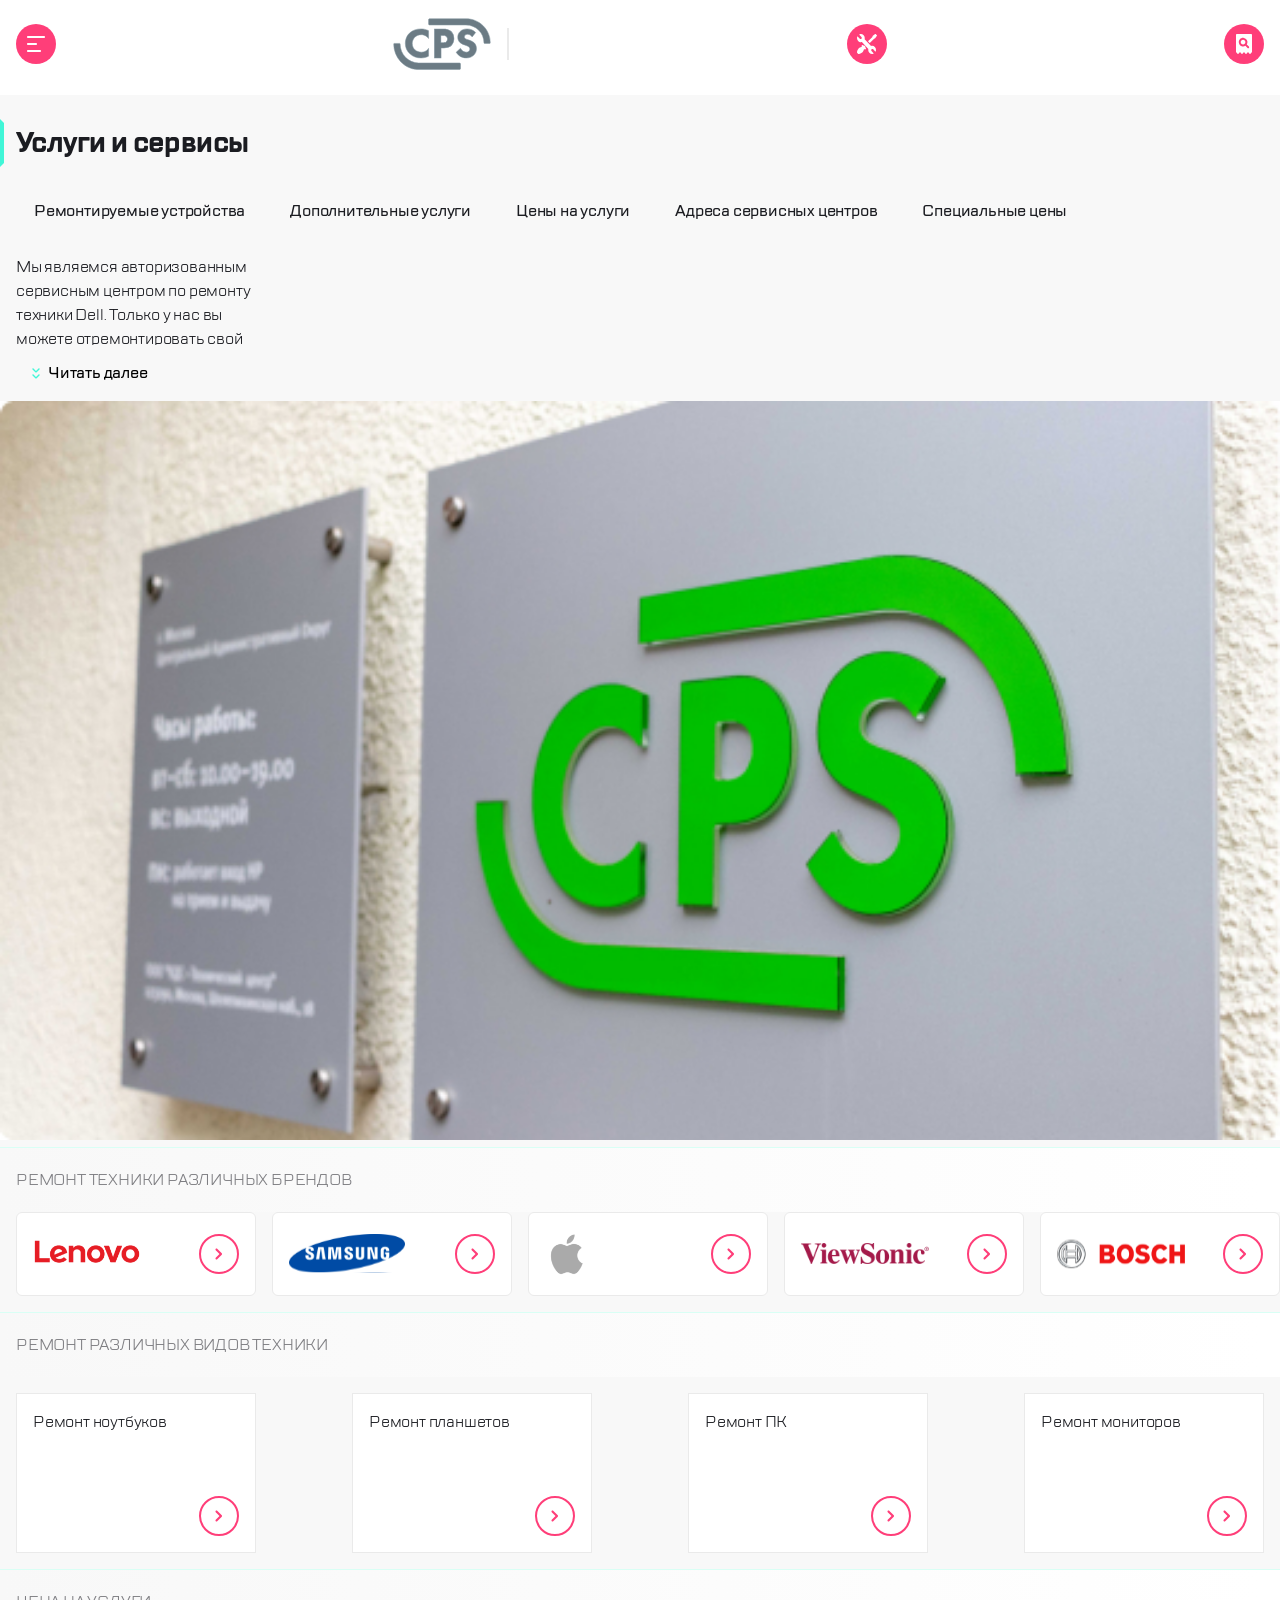
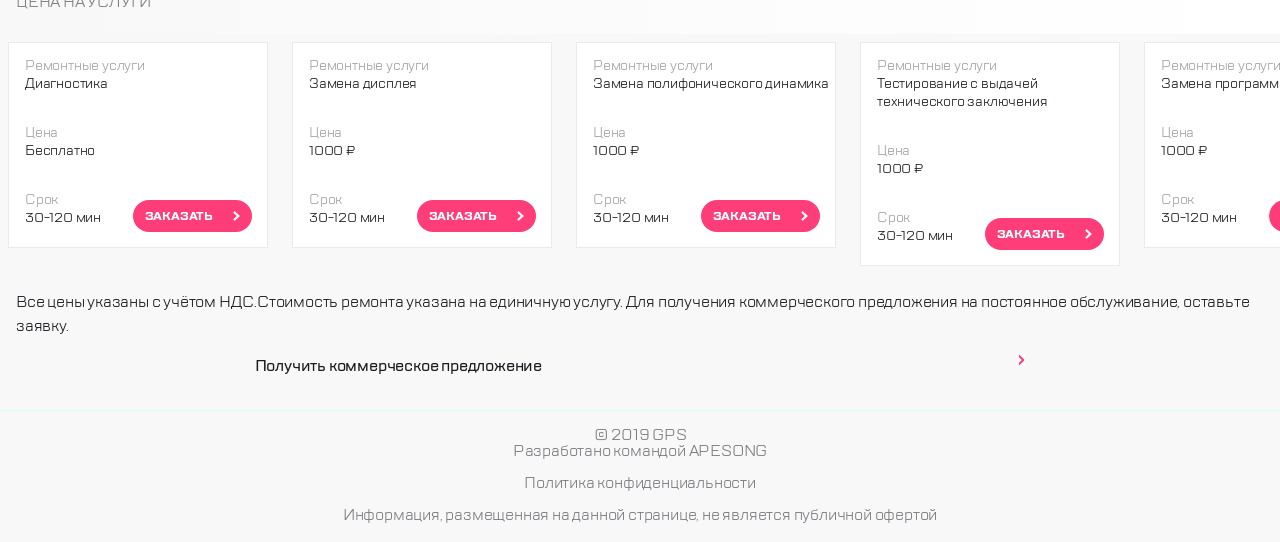
==== index.html @ 080b2a60 "Updates" ====
<!DOCTYPE html>
<html lang="ru">
<head>
    <meta charset="UTF-8">
    <meta name="viewport" content="width=device-width,user-scalable=no,initial-scale=1,maximum-scale=1,minimum-scale=1">
    <meta http-equiv="X-UA-Compatible" content="ie=edge">
    <title>Webpack 4 Starter</title>
<link href="style.css" rel="stylesheet"></head>
<body class="body">
    <div class="sitebar">
        <div class="header-sitebar">
            <button class="btn btn-close"> </button>
            <a href="#" class="logo"><img class="a image-logo" src="./img/logo.svg" alt="наш логотип" class="img_stend"></a>
            <button class="btn btn-search"> </button>
    
        </div>

        <div class="menu-sitebar">
            <nav class="menu-nav">
                <ul class="ul menu-nav__ul menu-ul">
                    <li class="li menu-ul__li"><a class="a" href="#">Ремонт техники</a></li>
                    <li class="li menu-ul__li"><a class="a" href="#">Услуги и сервисы</a></li>
                    <li class="li menu-ul__li"><a class="a" href="#">Корпоративным клиентам</a></li>
                    <li class="li menu-ul__li"><a class="a" href="#">Продавцам техники</a></li>
                    <li class="li menu-ul__li"><a class="a" href="#">Партнерам</a></li>	
                    <li class="li menu-ul__li"><a class="a" href="#">Производителям</a></li>
                    <li class="li menu-ul__li"><a class="a" href="#">Наши сервисные центры</a></li>
                    <li class="li menu-ul__li"><a class="a" href="#">Контакты</a></li>
                </ul>
            </nav>

            <div class="footer-sitebar">
					
                <ul class="ul footer-sitebar__communication-ul communication-ul">
                    <li class="li communication-ul__li"><a href="#" class="a btn btn-communication"></a></li>
                    <li class="li communication-ul__li"><a href="#" class="a btn btn-message"></a></li>
                    <li class="li communication-ul__li"><a href="#" class="a btn btn-info"></a></li>
                </ul>	

                <ul class="ul footer-sitebar__contact-ul contact-ul">
                    <li class="li contact-ul_li mail-li"><a href="mailto: mail@cps.com" class="a contact-mail">mail@cps.com</a></li>
                    <li class="li contact-ul_li number-li"><a href="tel: 88008908900" class="a contact-number">88008908900</a></li>
                </ul>

            
                <ul class="ul footer-sitebar__lang-ul lang-ul">
                    <li class="li lang-ul__li active"><a href="#" class="a lang-selection">RU</a></li>

                    <li class="li lang-ul__li"><a href="#" class="a lang-selection">EN</a></li>

                    <li class="li lang-ul__li"><a href="#" class="a lang-selection">CN</a></li>
                </ul>

        </div>


       


        </div>
    </div>

    <div class="container">

        <header class="header header-main">

                <button class="btn btn-open"> </button>
                <a href="#" class="logo logo_linear vert-line"><img class="a image-logo" src="./img/logo.svg" alt="наш логотип" class="img_stend"></a>
                <button class="btn btn-setings"> </button>
                <button class="btn btn-search-border"> </button>
        </header>

        <main class="main">

            <h1 class="h1">Услуги и сервисы</h1>

                <nav class="section-menu">
                    <ul class="ul section-menu__ul section-ul">
                        <li class="li section-ul__li section-li"><a class="a section-li__a" href="#">Ремонтируемые устройства</a></li>
                        <li class="li section-ul__li section-li"><a class="a section-li__a" href="#">Дополнительные услуги</a></li>
                        <li class="li section-ul__li section-li"><a class="a section-li__a" href="#">Цены на услуги</a></li>
                        <li class="li section-ul__li section-li"><a class="a section-li__a" href="#">Адреса сервисных центров</a></li>
                        <li class="li section-ul__li section-li"><a class="a section-li__a" href="#">Специальные цены</a></li>	
                    </ul>
                </nav>

                <div class="text">
				    <p class="p text__p">Мы являемся авторизованным сервисным центром по ремонту техники Dell. 
                        Только у нас вы можете отремонтировать свой ноутбук Dell с официальной гарантией производителя.
                        Мы успешно работаем с 1992 года и заслужили репутацию надежного партнера, что подтверждает большое количество постоянных клиентов.
                        Мы гордимся тем, что к нам обращаются по рекомендациям и, в свою очередь, советуют нас родным и близким.</p>
                    <button class="text__opening opening opening-modal-open">Читать далее</button>
                
                    <img src="./img/stend.jpg" alt="фото нашего стенда" class="img_stend">

                </div>
        </main>

        <article class="article">
    
                <section class="brand">

                    <header class="header article__header">
                        <h2 class="h2">Ремонт техники различных брендов</h2>
                    </header>

                    <ul class="ul brand__card-list card-list"> 
            
                        <li class="li card-list__item item hidden"> 
                            <img src="./img/lenovo.svg" alt="Логотип марки lenovo" class="card-list__item__img-brand">
            
                            <a class="a card lenovo item__card btn__arrow"></a></li>
            
                        <li class="li card-list__item item hidden"> 
                            <img src="./img//samsung.svg" alt="Логотип марки samsung" class="card-list__item__img-brand">
            
                            <a href="#" class="a item__card btn__arrow"> </a></li>
            
                        <li class="li card-list__item item hidden"> 
                            <img src="./img/apple.svg" alt="Логотип марки apple" class="card-list__item__img-brand">
            
                            <a href="#" class="a item__card btn__arrow"></a></li>
            
                        <li class="li card-list__item item hidden"> 
                            <img src="./img/view_sonic.svg" alt="Логотип марки view-sonic" class="card-list__item__img-brand">
            
                            <a href="#" class="a item__card btn__arrow"></a></li>
            
                        <li class="li card-list__item item hidden"> 
                            <img src="./img/bosch.svg" alt="Логотип марки bosch" class="card-list__item__img-brand">
            
                            <a href="#" class="a item__card btn__arrow"></a></li>
            
                        <li class="li card-list__item item hidden"> 
                            <img src="./img/hp.svg" alt="Логотип марки hp" class="card-list__item__img-brand">
            
                            <a href="#" class="a item__card btn__arrow"></a></li>
            
                        <li class="li card-list__item item hidden">
                            <img src="./img/aser.svg" alt="Логотип марки aser" class="card-list__item__img-brand">
            
                            <a href="#" class="a item__card btn__arrow"></a></li>
            
                        <li class="li card-list__item item hidden">
                            <img src="./img/sony.svg" alt="Логотип марки sony" class="card-list__item__img-brand">
            
                            <a href="#" class="a item__card btn__arrow"></a></li>
                            
                        <li class="li card-list__item item hidden"> 
                            <img src="./img/lenovo.svg" alt="Логотип марки lenovo" class="card-list__item__img-brand">
                
                            <a class="a card lenovo item__card btn__arrow"></a></li>
                    </ul>

            </section>

            <section class="section technology">
                    <header class="header article__header">
                        <h2 class="h2">Ремонт различных видов техники</h2>
                    </header>

                    <ul class="ul technology__list list-ul"> 

                        <li class="li list-ul__li-technology li-technology hidden"> 
                            <p class="p li-technology__p">Ремонт ноутбуков</p>
                            <a class="a list-ul__a btn__arrow"></a>
                        </li>
            
                        <li class="li list-ul__li-technology li-technology hidden"> 
                            <p class="p li-technology__p">Ремонт планшетов</p>
                            <a class="a list-ul__a btn__arrow"></a>
                        </li>

                        <li class="li list-ul__li-technology li-technology hidden"> 
                            <p class="p li-technology__p">Ремонт ПК</p>
                            <a class="a list-ul__a btn__arrow"></a>
                        </li>

                        <li class="li list-ul__li-technology li-technology hidden"> 
                            <p class="p li-technology__p">Ремонт мониторов</p>
                            <a class="a list-ul__a btn__arrow"></a>
                        </li>  

                    </ul>



            </section>

            <section class="section prais">
                    <header class="header article__header">
                        <h2 class="h2">Цена на услуги</h2>
                    </header>

                    <div class="prais-table">

                        <table class="table table-card">
                            <tr class="tr table-card__tr">
                                </tr><tr class="tr"><th class="td tb__tr__header">Ремонтные услуги</th></tr>
                                <tr class="tr"><td class="td tb__tr__paragraf">Диагностика</td></tr>
                                
                            <tr class="tr table-card__tr">
                                </tr><tr class="tr"><th class="td tb__tr__header">Цена</th></tr>
                                <tr class="tr"><td class="td tb__tr__paragraf">Бесплатно</td></tr>
                            
                            <tr class="tr table-card__tr">
                                </tr><tr class="tr"><th class="td tb__tr__header">Срок</th></tr>
                                <tr class="tr"><td class="td tb__tr__paragraf last-child">30-120 мин <a class="a list-ul__a btn__order"></a></td></tr>
                            

                        </table>

                        <table class="table table-card">
                            <tr class="tr table-card__tr">
                                </tr><tr class="tr"><th class="td tb__tr__header">Ремонтные услуги</th></tr>
                                <tr class="tr"><td class="td tb__tr__paragraf">Замена дисплея</td></tr>
                            
                            <tr class="tr table-card__tr">
                                </tr><tr class="tr"><th class="td tb__tr__header">Цена</th></tr>
                                <tr class="tr"><td class="td tb__tr__paragraf">1000 ₽</td></tr>
                            
                            <tr class="tr table-card__tr">
                                </tr><tr class="tr"><th class="td tb__tr__header">Срок</th></tr>
                                <tr class="tr"><td class="td tb__tr__paragraf last-child">30-120 мин <a class="a list-ul__a btn__order"></a></td></tr>
                            
     
                        </table>

                        <table class="table table-card">
                            <tr class="tr table-card__tr">
                                </tr><tr class="tr"><th class="td tb__tr__header">Ремонтные услуги</th></tr>
                                <tr class="tr"><td class="td tb__tr__paragraf">Замена полифонического динамика</td></tr>
                            
                            <tr class="tr table-card__tr">
                                </tr><tr class="tr"><th class="td tb__tr__header">Цена</th></tr>
                                <tr class="tr"><td class="td tb__tr__paragraf">1000 ₽</td></tr>
                            
                            <tr class="tr table-card__tr">
                                </tr><tr class="tr"><th class="td tb__tr__header">Срок</th></tr>
                                <tr class="tr"><td class="td tb__tr__paragraf last-child">30-120 мин <a class="a list-ul__a btn__order"></a></td></tr>
                            
          
                        </table>

                        <table class="table table-card">
                            <tr class="tr table-card__tr">
                                </tr><tr class="tr"><th class="td tb__tr__header">Ремонтные услуги</th></tr>
                                <tr class="tr"><td class="td tb__tr__paragraf">Тестирование с выдачей технического заключения</td></tr>
                            
                            <tr class="tr table-card__tr">
                                </tr><tr class="tr"><th class="td tb__tr__header">Цена</th></tr>
                                <tr class="tr"><td class="td tb__tr__paragraf">1000 ₽</td></tr>
                            
                            <tr class="tr table-card__tr">
                                </tr><tr class="tr"><th class="td tb__tr__header">Срок</th></tr>
                                <tr class="tr"><td class="td tb__tr__paragraf last-child">30-120 мин <a class="a list-ul__a btn__order"></a></td></tr>
                                
                                   
                        </table>

                        <table class="table table-card">
                            <tr class="tr table-card__tr">
                                </tr><tr class="tr"><th class="td tb__tr__header">Ремонтные услуги</th></tr>
                                <tr class="tr"><td class="td tb__tr__paragraf">Замена программного обеспечения</td></tr>
                            
                            <tr class="tr table-card__tr">
                                </tr><tr class="tr"><th class="td tb__tr__header">Цена</th></tr>
                                <tr class="tr"><td class="td tb__tr__paragraf">1000 ₽</td></tr>
                            
                            <tr class="tr table-card__tr">
                                </tr><tr class="tr"><th class="td tb__tr__header">Срок</th></tr>
                                <tr class="tr"><td class="td tb__tr__paragraf last-child">30-120 мин <a class="a list-ul__a btn__order"></a></td></tr>
                            
                
                                       
                        </table>
                            </div>

                                    <p class="p text-prais">Все цены указаны с учётом НДС.Стоимость ремонта указана на единичную услугу.
                                         Для получения коммерческого предложения на постоянное обслуживание, оставьте заявку.
                                        

                                    </p>
                                    <div class="wrapper">
                                        <strong class="strong strong-text">Получить коммерческое предложение</strong>
                                        <a class="a wrapper__a btn_prais-open"></a>
                                    </div>

            </section>

            <footer class="footer footer-info">
                <div class="about-info">
                    <div class="wrapper-footer">
                        <p class="p about-info__p">© 2019 GPS </p>
                        <p class="p about-info__p">Разработано командой APESONG</p>
                    </div>   
                    <div class="wrapper-footer">
                        <p class="p about-info__p">Политика конфиденциальности</p>
                    </div>
                    <div class="wrapper-footer">
                        <p class="p about-info__p">Информация, размещенная на данной странице, не является публичной офертой</p>
                    </div> 
                </div>

            </footer>

        </article>

    </div>       
<script type="text/javascript" src="./js/bundle.js"></script></body>
</html>
---- style.css ----
@import url(/normalize.css);
@charset "UTF-8";
/* для sitebara */
/* добавление шрифтов */
@font-face {
  font-family: 'TTLakes';
  src: url(./fonts/TTLakes-Regular.woff2) format("woff2"), url(./fonts/TTLakes-Regular.woff) format("woff");
  font-weight: 400;
  font-style: normal;
  font-display: swap; }

@font-face {
  font-family: 'TTLakes';
  src: url(./fonts/TTLakes-Medium.woff2) format("woff2"), url(./fonts/TTLakes-Medium.woff) format("woff");
  font-weight: 500;
  font-style: normal;
  font-display: swap; }

@font-face {
  font-family: 'TTLakes';
  src: url(./fonts/TTLakes-Bold.woff2) format("woff2"), url(./fonts/TTLakes-Bold.woff) format("woff");
  font-weight: 700;
  font-style: normal;
  font-display: swap; }

/* общие стили */
html {
  box-sizing: border-box; }

*, *:before, *:after {
  box-sizing: inherit; }

.body {
  font-family: TTLakes, sans-serif;
  font-weight: 500;
  line-height: 24px;
  font-size: 16px;
  padding: 0;
  margin: 0;
  letter-spacing: -0.2px;
  background-color: #F8F8F8;
  color: #1B1C21; }

.header {
  display: flex;
  justify-content: space-between;
  -webkit-box-align: center; }

.h1 {
  display: flex;
  font-size: 28px;
  line-height: 40px;
  letter-spacing: -0.6px;
  margin: 0;
  margin: 24px 16px 24px 0;
  padding-left: 12px;
  border: 4px solid transparent;
  border-left: 4px solid #41F6D7; }

.ul {
  margin: 0;
  padding: 0; }

.li {
  list-style-type: none; }

.a {
  text-decoration: none;
  color: #1B1C21;
  letter-spacing: -0.2px;
  -webkit-tap-highlight-color: rgba(0, 0, 0, 0); }

.a:hover {
  color: #7E7E82; }

.p {
  margin: 0;
  font-weight: 400; }

.container {
  margin: 0 auto; }

.strong {
  font-weight: 500; }

.sitebar {
  margin: 0;
  padding: 16px 24px 32px 24px;
  max-width: 320px;
  float: left;
  display: none; }
  .sitebar .header-sitebar {
    display: flex;
    justify-content: space-between;
    -webkit-box-align: center;
    margin-bottom: 21px; }
    .sitebar .header-sitebar .logo {
      margin-right: auto;
      padding-left: 16px; }

.menu-sitebar {
  display: flex;
  flex-direction: column;
  justify-content: space-between; }
  .menu-sitebar .menu-ul {
    display: flex;
    flex-direction: column;
    flex-wrap: wrap;
    margin-top: 0;
    padding-left: 0;
    padding-bottom: 8px; }
    .menu-sitebar .menu-ul li {
      padding-bottom: 24px; }
      .menu-sitebar .menu-ul li .a {
        position: relative; }
        .menu-sitebar .menu-ul li .a::before {
          content: "";
          position: absolute;
          left: -24px;
          top: -5px;
          border: 4px solid transparent;
          border-left: 4px solid transparent;
          width: 140%;
          height: 150%; }
        .menu-sitebar .menu-ul li .a:hover::before {
          color: #7E7E82;
          border: 4px solid transparent;
          border-left: 4px solid #41F6D7; }

.footer-sitebar .footer-sitebar__communication-ul {
  display: flex;
  margin-bottom: 9px; }
  .footer-sitebar .footer-sitebar__communication-ul .communication-ul__li {
    padding-right: 16px; }

.footer-sitebar .footer-sitebar__contact-ul {
  margin-bottom: 8px; }
  .footer-sitebar .footer-sitebar__contact-ul .number-li {
    padding-top: 10px; }
    .footer-sitebar .footer-sitebar__contact-ul .number-li .contact-number {
      font-weight: 700;
      font-size: 24px;
      line-height: 48px;
      letter-spacing: -0.6px; }

.footer-sitebar .footer-sitebar__lang-ul {
  display: flex; }
  .footer-sitebar .footer-sitebar__lang-ul .lang-ul__li {
    padding-right: 7px; }
  .footer-sitebar .footer-sitebar__lang-ul .active {
    color: #7E7E82; }

/* для sitebara */
/* сброс стандартных стилей button */
button {
  font-family: TTLakes, sans-serif;
  font-size: 16px;
  line-height: 24px;
  letter-spacing: -0.2px;
  font-weight: 500;
  border: none;
  background: none;
  padding: 0; }

button:active, button:focus {
  outline: none !important; }

button::-moz-focus-inner {
  border: 0 !important; }

/* действия при клике */
.btn:hover::before {
  opacity: 0.6;
  box-shadow: 0 0 5px 0 #34495e;
  transform: scale(1.2);
  transition-duration: 0.4s; }

/* линия с header-main */
.vert-line::after {
  content: " ";
  position: absolute;
  top: 28px;
  background: #EAEAEA;
  width: 2px;
  height: 32px; }

/* кнопки с sitebara */
.btn-close::before {
  background: url(./static/btn_close.svg);
  content: "";
  display: inline-block;
  width: 40px;
  height: 40px;
  border-radius: 50%;
  background-repeat: no-repeat;
  background-position: 50% 50%;
  background-color: #FF3E79; }

.btn-setings::before {
  background: url(./static/btn_setings.svg);
  content: "";
  display: inline-block;
  width: 40px;
  height: 40px;
  border-radius: 50%;
  background-repeat: no-repeat;
  background-position: 50% 50%;
  background-color: #FF3E79; }

.btn-search::before {
  background: url(./static/btn_search.svg);
  content: "";
  display: inline-block;
  width: 40px;
  height: 40px;
  border-radius: 50%;
  background-repeat: no-repeat;
  background-position: 50% 50%;
  background-color: #FF3E79; }

.btn-communication::before {
  background: url(./static/icon_tel.svg);
  content: "";
  display: inline-block;
  width: 40px;
  height: 40px;
  border-radius: 50%;
  background-repeat: no-repeat;
  background-position: 50% 50%;
  background-color: #FF3E79; }

.btn-message::before {
  background: url(./static/icon_message.svg);
  content: "";
  display: inline-block;
  width: 40px;
  height: 40px;
  border-radius: 50%;
  background-repeat: no-repeat;
  background-position: 50% 50%;
  background-color: #FF3E79; }

.btn-info::before {
  background: url(./static/icon_feedback.svg);
  content: "";
  display: inline-block;
  width: 40px;
  height: 40px;
  border-radius: 50%;
  background-repeat: no-repeat;
  background-position: 50% 50%;
  background-color: #FF3E79; }

/* кнопки с main */
.btn-open::before {
  background: url(./static/btn_open.svg);
  content: "";
  display: inline-block;
  width: 40px;
  height: 40px;
  border-radius: 50%;
  background-repeat: no-repeat;
  background-position: 50% 50%;
  background-color: #FF3E79; }

.btn-setings::before {
  background: url(./static/btn_setings.svg);
  content: "";
  display: inline-block;
  width: 40px;
  height: 40px;
  border-radius: 50%;
  background-repeat: no-repeat;
  background-position: 50% 50%;
  background-color: #FF3E79; }

.btn-search-border::before {
  background: url(./static/btn_searh-border.svg);
  content: "";
  display: inline-block;
  width: 40px;
  height: 40px;
  border-radius: 50%;
  background-repeat: no-repeat;
  background-position: 50% 50%;
  background-color: #FF3E79; }

.opening::before {
  content: "";
  width: 24px;
  height: 24px;
  background-repeat: no-repeat;
  background-position: center;
  margin: auto; }

/* действия при клике */
.opening-modal-open::before {
  background-image: url(./static/icon_open.svg); }

/* карточки с aside */
.btn__arrow::after {
  content: "";
  display: flex;
  width: 40px;
  height: 40px;
  border: 2px solid #FF3E79;
  border-radius: 50%;
  background: #FFFFFF url(./static/strelka.svg) no-repeat 50% 50%; }

/* действия при клике */
.btn__arrow:hover::after {
  opacity: 0.4;
  box-shadow: 0 0 5px 0 #34495e;
  transform: scale(1.2);
  transition-duration: 0.4s; }

.btn__order::before {
  content: "ЗАКАЗАТЬ";
  position: absolute;
  right: 16px;
  bottom: 16px;
  color: #fff;
  display: flex;
  padding-top: 4px;
  padding-left: 12px;
  font-family: TTLakes, sans-serif;
  font-weight: bold;
  font-size: 12px;
  line-height: 24px;
  width: 119px;
  height: 32px;
  border-radius: 16px;
  background: #FF3E79 url(./static/order.svg) no-repeat 90% 50%; }

.btn__order:hover::before {
  opacity: 0.7;
  box-shadow: 0 0 5px 0 #34495e;
  transform: scale(1.1);
  transition-duration: 0.4s; }

/* действия при клике */
.btn_prais-open::after {
  content: "";
  display: flex;
  align-self: center;
  background: #fff url(./static/strelka.svg) no-repeat 90% 50%;
  width: 6px;
  height: 12px; }

.btn_prais-open:hover::after {
  opacity: 0.7;
  box-shadow: 0 0 5px 0 #34495e;
  transform: scale(1.1);
  transition-duration: 0.4s; }

@media only screen and (min-device-height: 678px) and (max-device-height: 1200px) {
  /* sitebar */
  .sitebar {
    min-width: 320px;
    padding-top: 18px; }
    .sitebar .menu-sitebar {
      min-height: 876px; }
      .sitebar .menu-sitebar .menu-ul {
        padding-top: 4px;
        padding-bottom: 0; }
      .sitebar .menu-sitebar .footer-sitebar__contact-ul {
        margin-bottom: 40px; } }

.header-main {
  background-color: #FFFFFF;
  padding: 18px 0 18px 16px;
  position: relative; }
  .header-main .btn {
    margin-right: 16px; }
  .header-main .a {
    padding-right: 16px; }
  .header-main .btn-setings {
    padding-left: 20px; }

.section-menu__ul {
  display: flex;
  flex-wrap: nowrap;
  overflow-x: auto;
  margin: 0 0 0 16px; }
  .section-menu__ul .section-ul__li {
    flex: 0 0 auto;
    margin: 0 16px 24px 0; }
    .section-menu__ul .section-ul__li .section-li__a {
      display: inline-block;
      padding: 6px 9px 6px 16px;
      border: 2px solid transparent;
      border-radius: 6px; }
      .section-menu__ul .section-ul__li .section-li__a:hover {
        background: #fff;
        border: 2px solid #B8FFEC;
        transition-duration: 0.6s; }

.text .text__p {
  padding: 0 16px;
  width: 288px;
  height: 90px;
  overflow: hidden; }

.text .text__opening {
  display: inline-flex;
  align-items: center;
  padding: 16px 0 16px 24px; }

.text .img_stend {
  width: 100%; }

/* Общие для article */
.article__header {
  display: block;
  transform: matrix(-1, 0, 0, 1, 0, 0);
  background: linear-gradient(270deg, #F8F8F8 0%, #FFFFFF 98.61%);
  border-top: 1px solid #D9FFF5;
  padding: 16px; }

.h2 {
  display: flex;
  flex-wrap: wrap;
  text-transform: uppercase;
  transform: matrix(-1, 0, 0, 1, 0, 0);
  color: #7E7E82;
  font-weight: 400;
  font-size: 16px;
  line-height: 32px;
  margin: 0; }

.card-list {
  display: flex;
  flex-wrap: nowrap;
  padding-left: 16px;
  height: 100px;
  overflow: auto; }

/* section brand */
.card-list__item {
  display: flex;
  align-items: center;
  margin-right: 16px;
  margin-bottom: 16px;
  border: 1px solid #EAEAEA;
  border-radius: 6px;
  min-width: 240px;
  padding: 16px;
  background-color: #fff; }
  .card-list__item .item__card {
    display: flex;
    justify-content: flex-end;
    flex-grow: 1; }

/* section technology */
.technology__list {
  display: flex;
  flex-wrap: nowrap;
  justify-content: space-between;
  overflow: auto; }
  .technology__list .list-ul__li-technology {
    display: flex;
    justify-content: space-between;
    flex-direction: column;
    min-width: 240px;
    min-height: 160px;
    border: 1px solid #EAEAEA;
    background: #fff;
    margin: 16px; }
  .technology__list .li-technology__p {
    padding: 16px; }
  .technology__list .list-ul__a {
    align-self: flex-end;
    padding-right: 16px;
    padding-bottom: 16px; }

.prais-table {
  display: flex;
  flex-wrap: nowrap;
  overflow: auto; }

.table-card {
  min-width: 260px;
  max-height: 200px;
  border: 1px solid #EAEAEA;
  background: #fff;
  margin: 8px;
  margin-right: 16px;
  position: relative;
  border-collapse: collapse;
  padding: 16px; }

.tb__tr__header {
  text-align: left;
  font-size: 14px;
  font-weight: 400;
  line-height: 16px;
  color: #7E7E82;
  padding-top: 16px;
  padding-left: 16px;
  mix-blend-mode: normal;
  opacity: 0.72; }

.tb__tr__paragraf {
  padding: 0;
  font-style: normal;
  font-weight: normal;
  font-size: 14px;
  line-height: 18px;
  padding-bottom: 16px;
  padding-left: 16px; }

.last-child {
  padding-bottom: 20px; }

.text-prais {
  margin: 16px; }

.strong-text {
  display: flex;
  flex-wrap: wrap;
  justify-content: space-around; }

.wrapper {
  display: flex;
  flex-wrap: wrap;
  justify-content: space-around;
  margin: 0 16px 32px 16px; }
  .wrapper {
    align-self: center; }

.about-info {
  padding: 0 4px 19px 4px;
  border-top: 1px solid #D9FFF5; }
  .about-info .wrapper-footer {
    padding-top: 16px; }
    .about-info .wrapper-footer {
      text-align: center;
      line-height: 16px;
      color: #7E7E82; }


/*# sourceMappingURL=style.css.map*/
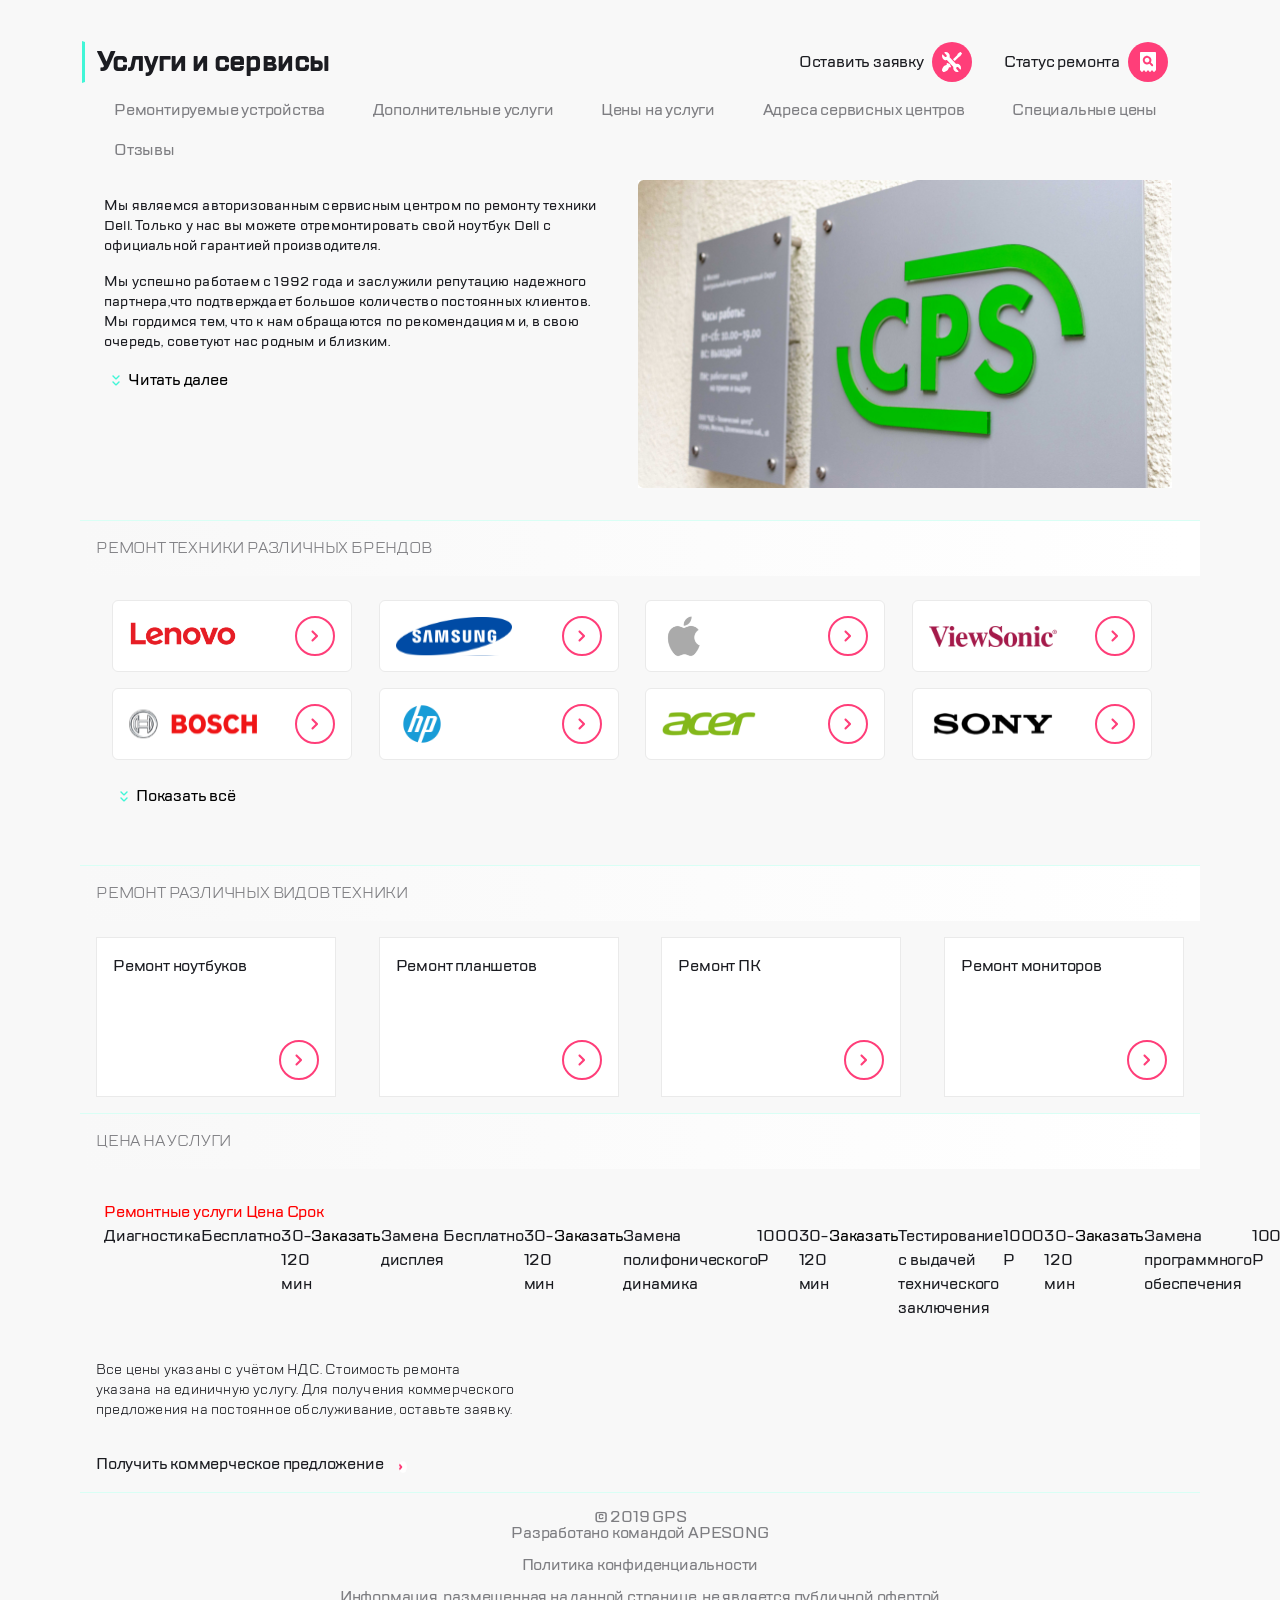
==== commit 38bbc53e: "Updates" ====
--- a/index.html
+++ b/index.html
@@ -62,37 +62,62 @@
 
     <div class="container">
 
-        <header class="header header-main">
-
-                <button class="btn btn-open"> </button>
-                <a href="#" class="logo logo_linear vert-line"><img class="a image-logo" src="./img/logo.svg" alt="наш логотип" class="img_stend"></a>
-                <button class="btn btn-setings"> </button>
-                <button class="btn btn-search-border"> </button>
+        <header class="header-main">
+        
+            <div class="header-block1">
+                <button class="header-block1__btn-open btn"> </button>
+                <a href="#" class="header-block1__vert-line"><img class="a image-logo img_stend" src="./img/logo.svg" alt="наш логотип"></a>
+            </div>
+            
+            <div class="header-block2">
+                <ul class="header-block2__communication">
+                    <li class="communication__item"><a href="#" class="btn header-block2__btn-communication"></a></li>
+                    <li class="communication__item"><a href="#" class="btn header-block2__btn-message"></a></li>
+                    <li class="communication__item header-block2__vertline"><a href="#" class="btn header-block2__btn-info"></a></li>
+                </ul>
+            
+            <button class="btn header-block2__btn-setings"> </button>
+            <button class="btn header-block2__btn-search-border"> </button>
+            
+        </div>
         </header>
 
         <main class="main">
 
-            <h1 class="h1">Услуги и сервисы</h1>
+            <div class="section-header">
+
+                <h1 class="section-header__title">Услуги и сервисы</h1>
+
+                <ul class="information">
+						<li class="information__list"><a href="#" class="btn information__btn-setings">Оставить заявку
+						</a></li>
+						<li class="information__list"><a href="#" class="btn information__btn-search-border">Статус ремонта</a>
+						</li>
+
+            </ul></div>
 
                 <nav class="section-menu">
-                    <ul class="ul section-menu__ul section-ul">
-                        <li class="li section-ul__li section-li"><a class="a section-li__a" href="#">Ремонтируемые устройства</a></li>
-                        <li class="li section-ul__li section-li"><a class="a section-li__a" href="#">Дополнительные услуги</a></li>
-                        <li class="li section-ul__li section-li"><a class="a section-li__a" href="#">Цены на услуги</a></li>
-                        <li class="li section-ul__li section-li"><a class="a section-li__a" href="#">Адреса сервисных центров</a></li>
-                        <li class="li section-ul__li section-li"><a class="a section-li__a" href="#">Специальные цены</a></li>	
+                    <ul class="list-name">
+                        <li class="list-name__service"><a class="list-name__link" href="#">Ремонтируемые устройства</a></li>
+                        <li class="list-name__service"><a class="list-name__link" href="#">Дополнительные услуги</a></li>
+                        <li class="list-name__service"><a class="list-name__link" href="#">Цены на услуги</a></li>
+                        <li class="list-name__service"><a class="list-name__link" href="#">Адреса сервисных центров</a></li>
+                        <li class="list-name__service"><a class="list-name__link" href="#">Специальные цены</a></li>
+                        <li class="list-name__service"><a class="list-name__link" href="#">Отзывы</a></li>		
                     </ul>
                 </nav>
 
-                <div class="text">
-				    <p class="p text__p">Мы являемся авторизованным сервисным центром по ремонту техники Dell. 
-                        Только у нас вы можете отремонтировать свой ноутбук Dell с официальной гарантией производителя.
-                        Мы успешно работаем с 1992 года и заслужили репутацию надежного партнера, что подтверждает большое количество постоянных клиентов.
-                        Мы гордимся тем, что к нам обращаются по рекомендациям и, в свою очередь, советуют нас родным и близким.</p>
-                    <button class="text__opening opening opening-modal-open">Читать далее</button>
-                
-                    <img src="./img/stend.jpg" alt="фото нашего стенда" class="img_stend">
-
+                <div class="section-about-us">
+                    <div class="about-us">
+                        <div class="about-text">
+				            <p class="about-text__paragraph-first">Мы являемся авторизованным сервисным центром по ремонту техники Dell. 
+                            Только у нас вы можете отремонтировать свой ноутбук Dell с официальной гарантией производителя.</p>
+                            <p class="about-text__paragraph-second">Мы успешно работаем с 1992 года и заслужили репутацию надежного партнера<span class="span span-hidden">,что подтверждает большое количество постоянных клиентов.
+                            Мы гордимся тем, что к нам обращаются по рекомендациям и, в свою очередь, советуют нас родным и близким.</span></p>
+                        </div>
+                        <button class="about-us__opening text-opening-open">Читать далее</button>
+                    </div>
+                        <img src="./img/stend.jpg" alt="фото нашего стенда" class="section-about-us__img_stend"> 
                 </div>
         </main>
 
@@ -100,85 +125,83 @@
     
                 <section class="brand">
 
-                    <header class="header article__header">
-                        <h2 class="h2">Ремонт техники различных брендов</h2>
+                    <header class="article-header">
+                        <h2 class="article-header__title">Ремонт техники различных брендов</h2>
                     </header>
 
-                    <ul class="ul brand__card-list card-list"> 
-            
-                        <li class="li card-list__item item hidden"> 
-                            <img src="./img/lenovo.svg" alt="Логотип марки lenovo" class="card-list__item__img-brand">
-            
-                            <a class="a card lenovo item__card btn__arrow"></a></li>
-            
-                        <li class="li card-list__item item hidden"> 
-                            <img src="./img//samsung.svg" alt="Логотип марки samsung" class="card-list__item__img-brand">
-            
-                            <a href="#" class="a item__card btn__arrow"> </a></li>
-            
-                        <li class="li card-list__item item hidden"> 
-                            <img src="./img/apple.svg" alt="Логотип марки apple" class="card-list__item__img-brand">
-            
-                            <a href="#" class="a item__card btn__arrow"></a></li>
-            
-                        <li class="li card-list__item item hidden"> 
-                            <img src="./img/view_sonic.svg" alt="Логотип марки view-sonic" class="card-list__item__img-brand">
-            
-                            <a href="#" class="a item__card btn__arrow"></a></li>
-            
-                        <li class="li card-list__item item hidden"> 
-                            <img src="./img/bosch.svg" alt="Логотип марки bosch" class="card-list__item__img-brand">
-            
-                            <a href="#" class="a item__card btn__arrow"></a></li>
-            
-                        <li class="li card-list__item item hidden"> 
-                            <img src="./img/hp.svg" alt="Логотип марки hp" class="card-list__item__img-brand">
-            
-                            <a href="#" class="a item__card btn__arrow"></a></li>
-            
-                        <li class="li card-list__item item hidden">
-                            <img src="./img/aser.svg" alt="Логотип марки aser" class="card-list__item__img-brand">
-            
-                            <a href="#" class="a item__card btn__arrow"></a></li>
-            
-                        <li class="li card-list__item item hidden">
-                            <img src="./img/sony.svg" alt="Логотип марки sony" class="card-list__item__img-brand">
-            
-                            <a href="#" class="a item__card btn__arrow"></a></li>
-                            
-                        <li class="li card-list__item item hidden"> 
-                            <img src="./img/lenovo.svg" alt="Логотип марки lenovo" class="card-list__item__img-brand">
-                
-                            <a class="a card lenovo item__card btn__arrow"></a></li>
+                    <ul class="card-list"> 
+            
+                        <li class="card-list__item"> 
+                            <img src="./img/lenovo.svg" alt="Логотип марки lenovo" class="card-list__img">
+            
+                            <a class="card-list__linc"></a></li>
+            
+                        <li class="card-list__item"> 
+                            <img src="./img/samsung.svg" alt="Логотип марки samsung" class="card-list__img">
+            
+                            <a href="#" class="card-list__linc"> </a></li>
+            
+                        <li class="card-list__item"> 
+                            <img src="./img/apple.svg" alt="Логотип марки apple" class="card-list__img">
+            
+                            <a href="#" class="card-list__linc"></a></li>
+            
+                        <li class="card-list__item"> 
+                            <img src="./img/view_sonic.svg" alt="Логотип марки view-sonic" class="card-list__img">
+            
+                            <a href="#" class="card-list__linc"></a></li>
+            
+                        <li class="card-list__item"> 
+                            <img src="./img/bosch.svg" alt="Логотип марки bosch" class="card-list__img">
+            
+                            <a href="#" class="card-list__linc"></a></li>
+            
+                        <li class="card-list__item"> 
+                            <img src="./img/hp.svg" alt="Логотип марки hp" class="card-list__img">
+            
+                            <a href="#" class="card-list__linc"></a></li>
+            
+                        <li class="card-list__item">
+                            <img src="./img/aser.svg" alt="Логотип марки aser" class="card-list__img">
+            
+                            <a href="#" class="card-list__linc"></a></li>
+            
+                        <li class="card-list__item">
+                            <img src="./img/sony.svg" alt="Логотип марки sony" class="card-list__img">
+            
+                            <a href="#" class="card-list__linc"></a></li>
+                            
                     </ul>
 
+                    <button class="brand__opening brand-opening-open">Показать всё</button>
+
             </section>
 
             <section class="section technology">
-                    <header class="header article__header">
-                        <h2 class="h2">Ремонт различных видов техники</h2>
+                    <header class="article-header">
+                        <h2 class="article-header__title">Ремонт различных видов техники</h2>
                     </header>
 
-                    <ul class="ul technology__list list-ul"> 
-
-                        <li class="li list-ul__li-technology li-technology hidden"> 
-                            <p class="p li-technology__p">Ремонт ноутбуков</p>
-                            <a class="a list-ul__a btn__arrow"></a>
+                    <ul class="technology-list"> 
+
+                        <li class="technology-list__item"> 
+                            <p class="technology-list__paragraph">Ремонт ноутбуков</p>
+                            <a class="technology-list__linc"></a>
                         </li>
             
-                        <li class="li list-ul__li-technology li-technology hidden"> 
-                            <p class="p li-technology__p">Ремонт планшетов</p>
-                            <a class="a list-ul__a btn__arrow"></a>
+                        <li class="technology-list__item"> 
+                            <p class="technology-list__paragraph">Ремонт планшетов</p>
+                            <a class="technology-list__linc"></a>
                         </li>
 
-                        <li class="li list-ul__li-technology li-technology hidden"> 
-                            <p class="p li-technology__p">Ремонт ПК</p>
-                            <a class="a list-ul__a btn__arrow"></a>
+                        <li class="technology-list__item"> 
+                            <p class="technology-list__paragraph">Ремонт ПК</p>
+                            <a class="technology-list__linc"></a>
                         </li>
 
-                        <li class="li list-ul__li-technology li-technology hidden"> 
-                            <p class="p li-technology__p">Ремонт мониторов</p>
-                            <a class="a list-ul__a btn__arrow"></a>
+                        <li class="technology-list__item"> 
+                            <p class="technology-list__paragraph">Ремонт мониторов</p>
+                            <a class="technology-list__linc"></a>
                         </li>  
 
                     </ul>
@@ -187,9 +210,9 @@
 
             </section>
 
-            <section class="section prais">
-                    <header class="header article__header">
-                        <h2 class="h2">Цена на услуги</h2>
+            <section class="section-prais">
+                    <header class="article-header">
+                        <h2 class="article-header__title">Цена на услуги</h2>
                     </header>
 
                     <div class="prais-table">
@@ -276,17 +299,92 @@
                         </table>
                             </div>
 
-                                    <p class="p text-prais">Все цены указаны с учётом НДС.Стоимость ремонта указана на единичную услугу.
-                                         Для получения коммерческого предложения на постоянное обслуживание, оставьте заявку.
-                                        
-
-                                    </p>
-                                    <div class="wrapper">
-                                        <strong class="strong strong-text">Получить коммерческое предложение</strong>
-                                        <a class="a wrapper__a btn_prais-open"></a>
+                        <p class="p text-prais">Все цены указаны с учётом НДС. Стоимость ремонта указана на единичную услугу. 
+                            Для получения коммерческого предложения на постоянное обслуживание, оставьте заявку.
+                        </p>
+
+                        <div class="wrapper-prais">
+                            <strong class="strong strong-text">Получить коммерческое предложение<a class="a wrapper__a btn_prais-open"></a>
+                            </strong>  
                                     </div>
 
             </section>
+
+            <section class="section-order">
+                <header class="article-header">
+                    <h2 class="article-header__title">Цена на услуги</h2>
+                </header>
+
+                <div class="swiper-container">
+                    <ul class="order-header swiper-wrapper reset-list">
+                      <li class="order-header__item order__item-header">
+                          <span class="order-header__text-header">Ремонтные услуги</span>
+                          <span class="order-header__text-header">Цена</span>
+                          <span class="order-header__text-header">Срок</span>
+                          <span class="order-header__text-header"></span> 
+                      </li>
+                    </ul>
+                      <ul class="order swiper-wrapper reset-list">
+                      <li class="order__item swiper-slide">
+                          <span class="order__text">Диагностика</span>
+                          <span class="order__text">Бесплатно</span>
+                          <span class="order__text">30-120 мин</span>
+                          <span class="order__text">
+                          <button class="order__button reset-btn modal-button">Заказать<img src="img/arrow-right-white.svg" alt="" class="modal-arrow"></button>
+                          </span>
+                      </li>
+                      <li class="order__item swiper-slide">
+                          <span class="order__text">Замена дисплея</span>
+                          <span class="order__text">Бесплатно</span>
+                          <span class="order__text">30-120 мин</span>
+                          <span class="order__text">
+                              <button class="order__button reset-btn modal-button">Заказать<img src="img/arrow-right-white.svg" alt="" class="modal-arrow"></button>
+                          </span>
+                      </li>
+                      <li class="order__item swiper-slide">
+                          <span class="order__text">Замена полифонического динамика</span>
+                          <span class="order__text">1000 Р</span>
+                          <span class="order__text">30-120 мин</span>
+                          <span class="order__text">
+                              <button class="order__button reset-btn modal-button">Заказать<img src="img/arrow-right-white.svg" alt="" class="modal-arrow"></button>
+                          </span>
+                      </li>
+                      <li class="order__item swiper-slide">
+                          <span class="order__text">Тестирование с выдачей технического
+                              заключения
+                          </span>
+                          <span class="order__text">1000 Р</span>
+                          <span class="order__text">30-120 мин</span>
+                          <span class="order__text">
+                              <button class="order__button reset-btn modal-button">Заказать<img src="img/arrow-right-white.svg" alt="" class="modal-arrow"></button>
+                          </span>
+                      </li>
+                      <li class="order__item swiper-slide">
+                          <span class="order__text">Замена программного обеспечения</span>
+                          <span class="order__text">1000 Р</span>
+                          <span class="order__text">30-120 мин</span>
+                          <span class="order__text">
+                              <button class="order__button reset-btn modal-button">Заказать<img src="img/arrow-right-white.svg" alt="" class="modal-arrow"></button>
+                          </span>
+                      </li>
+                    </ul>
+                    <div class="swiper-pagination"></div>
+                  </div>
+
+                  <p class="p text-prais">Все цены указаны с учётом НДС. Стоимость ремонта указана на единичную услугу. 
+                    Для получения коммерческого предложения на постоянное обслуживание, оставьте заявку.
+                </p>
+
+                <div class="wrapper-prais">
+                    <strong class="strong strong-text">Получить коммерческое предложение<a class="a wrapper__a btn_prais-open"></a>
+                    </strong>  
+                            </div>
+
+            </section>
+
+        </article>
+
+
 
             <footer class="footer footer-info">
                 <div class="about-info">
@@ -304,7 +402,7 @@
 
             </footer>
 
-        </article>
+        
 
     </div>       
 <script type="text/javascript" src="./js/bundle.js"></script></body>
--- a/style.css
+++ b/style.css
@@ -41,11 +41,6 @@
   background-color: #F8F8F8;
   color: #1B1C21; }
 
-.header {
-  display: flex;
-  justify-content: space-between;
-  -webkit-box-align: center; }
-
 .h1 {
   display: flex;
   font-size: 28px;
@@ -66,22 +61,334 @@
 
 .a {
   text-decoration: none;
-  color: #1B1C21;
   letter-spacing: -0.2px;
   -webkit-tap-highlight-color: rgba(0, 0, 0, 0); }
 
-.a:hover {
-  color: #7E7E82; }
-
 .p {
-  margin: 0;
-  font-weight: 400; }
+  margin: 0; }
 
 .container {
   margin: 0 auto; }
 
 .strong {
   font-weight: 500; }
+
+.hidden {
+  display: none; }
+
+ul {
+  margin: 0;
+  padding: 0; }
+
+li {
+  list-style-type: none; }
+
+a {
+  text-decoration: none;
+  letter-spacing: -0.2px;
+  -webkit-tap-highlight-color: rgba(0, 0, 0, 0); }
+
+p {
+  margin: 0; }
+
+.container {
+  margin: 0 auto; }
+
+strong {
+  font-weight: 500; }
+
+.hidden {
+  display: none; }
+
+.container {
+  margin: 0 auto;
+  max-width: 1120px; }
+
+.header-main {
+  display: flex;
+  align-items: center;
+  justify-content: space-between;
+  background-color: #fff;
+  padding: 18px 16px 11px 16px; }
+
+.header-block1 {
+  display: flex;
+  align-items: center;
+  position: relative; }
+  .header-block1__btn-open::before {
+    background: url(./static/btn_open.svg);
+    content: "";
+    display: inline-block;
+    width: 40px;
+    height: 40px;
+    border-radius: 50%;
+    background-repeat: no-repeat;
+    background-position: 50% 50%;
+    background-color: #FF3E79;
+    margin-right: 16px; }
+  .header-block1__vert-line {
+    padding-right: 16px; }
+    .header-block1__vert-line::before {
+      content: " ";
+      display: block;
+      position: absolute;
+      top: 12px;
+      right: 0;
+      background: #EAEAEA;
+      width: 2px;
+      height: 32px; }
+
+.header-block2 {
+  display: flex;
+  justify-content: space-between;
+  align-items: center; }
+  .header-block2__communication {
+    display: flex;
+    justify-content: space-between;
+    align-items: center;
+    display: none; }
+  .header-block2__vert-line {
+    position: relative;
+    padding-right: 16px; }
+  .header-block2__btn-communication::before {
+    background: url(./static/icon_tel.svg);
+    content: "";
+    display: inline-block;
+    width: 40px;
+    height: 40px;
+    border-radius: 50%;
+    background-repeat: no-repeat;
+    background-position: 50% 50%;
+    background-color: #FF3E79;
+    margin-right: 16px; }
+  .header-block2__btn-message::before {
+    background: url(./static/icon_message.svg);
+    content: "";
+    display: inline-block;
+    width: 40px;
+    height: 40px;
+    border-radius: 50%;
+    background-repeat: no-repeat;
+    background-position: 50% 50%;
+    background-color: #FF3E79;
+    margin-right: 16px; }
+  .header-block2__btn-info::before {
+    background: url(./static/icon_feedback.svg);
+    content: "";
+    display: inline-block;
+    width: 40px;
+    height: 40px;
+    border-radius: 50%;
+    background-repeat: no-repeat;
+    background-position: 50% 50%;
+    background-color: #FF3E79;
+    margin-right: 16px; }
+  .header-block2__vertline::after {
+    content: " ";
+    position: absolute;
+    top: 28px;
+    background: #EAEAEA;
+    width: 2px;
+    height: 32px; }
+  .header-block2__btn-setings::before {
+    background: url(./static/btn_setings.svg);
+    content: "";
+    display: inline-block;
+    width: 40px;
+    height: 40px;
+    border-radius: 50%;
+    background-repeat: no-repeat;
+    background-position: 50% 50%;
+    background-color: #FF3E79;
+    margin-right: 16px;
+    margin-left: 20px; }
+  .header-block2__btn-search-border::before {
+    background: url(./static/btn_searh-border.svg);
+    content: "";
+    display: inline-block;
+    width: 40px;
+    height: 40px;
+    border-radius: 50%;
+    background-repeat: no-repeat;
+    background-position: 50% 50%;
+    background-color: #FF3E79; }
+
+@media only screen and (min-device-width: 767px) and (max-device-width: 1119px) {
+  .header-main {
+    padding-left: 24px;
+    padding-right: 24px; }
+  .header-block2__communication {
+    display: flex; } }
+
+@media only screen and (min-device-width: 1120px) {
+  .header-main {
+    display: none; } }
+
+.section-header {
+  display: flex;
+  justify-content: space-between;
+  align-items: center;
+  padding: 23px 16px 23px 0px; }
+  .section-header__title {
+    font-size: 28px;
+    line-height: 40px;
+    letter-spacing: -0.6px;
+    margin: 0;
+    margin-left: 2px;
+    padding-left: 15px;
+    border: 1px solid transparent;
+    border-left: 3px solid #41F6D7; }
+
+.information {
+  display: flex;
+  justify-content: space-around;
+  display: none; }
+  .information__btn-setings, .information__btn-search-border {
+    display: flex;
+    align-items: center;
+    color: #1B1C21; }
+    .information__btn-setings:hover, .information__btn-search-border:hover {
+      color: #7E7E82; }
+  .information__btn-setings::after {
+    background: url(./static/btn_setings.svg);
+    content: "";
+    display: inline-block;
+    width: 40px;
+    height: 40px;
+    border-radius: 50%;
+    background-repeat: no-repeat;
+    background-position: 50% 50%;
+    background-color: #FF3E79;
+    margin-right: 32px;
+    margin-left: 8px; }
+  .information__btn-search-border::after {
+    background: url(./static/btn_searh-border.svg);
+    content: "";
+    display: inline-block;
+    width: 40px;
+    height: 40px;
+    border-radius: 50%;
+    background-repeat: no-repeat;
+    background-position: 50% 50%;
+    background-color: #FF3E79;
+    margin-left: 8px; }
+
+@media only screen and (min-device-width: 768px) and (max-device-width: 1119px) {
+  .section-header {
+    padding-bottom: 31px; } }
+
+@media only screen and (min-device-width: 1119px) {
+  .section-header {
+    padding: 41px 32px 7px 2px; }
+    .section-header__title {
+      margin: 0;
+      padding-left: 12px; }
+  .information {
+    display: flex; } }
+
+.list-name {
+  display: flex;
+  flex-wrap: nowrap;
+  justify-content: space-between;
+  overflow-x: auto;
+  margin: 0 16px 0 16px; }
+  .list-name__service {
+    flex: 0 0 auto;
+    margin: 0 16px 24px 0;
+    display: inline-block;
+    padding: 6px 9px 6px 16px;
+    border: 2px solid transparent;
+    border-radius: 6px;
+    color: #7E7E82; }
+    .list-name__service:hover {
+      background: #fff;
+      border: 2px solid #B8FFEC;
+      transition-duration: 0.6s; }
+  .list-name__link {
+    color: #7E7E82; }
+    .list-name__link:hover {
+      color: #1B1C21; }
+
+@media only screen and (min-device-width: 1119px) {
+  .list-name {
+    overflow: visible;
+    flex-wrap: wrap; }
+    .list-name__service {
+      margin-bottom: 0; } }
+
+.section-about-us {
+  display: flex;
+  flex-wrap: wrap;
+  width: 100%;
+  padding-bottom: 24px; }
+  .section-about-us__img_stend {
+    width: 100%; }
+
+.about-text {
+  padding: 0 16px;
+  font-size: 14px;
+  line-height: 18px;
+  letter-spacing: 0.2px; }
+
+.about-us__opening {
+  display: inline-flex;
+  align-items: center;
+  padding: 16px 0 16px 24px; }
+
+.about-us__opening::before {
+  content: "";
+  width: 24px;
+  height: 24px;
+  background-repeat: no-repeat;
+  background-position: center;
+  margin: auto; }
+
+.about-us__opening:hover::before {
+  border: none;
+  background-color: #B8FFEC; }
+
+.text-opening-open::before {
+  background-image: url(./static/icon_open.svg); }
+
+.text-opening-close::before {
+  background-image: url(./static/icon_close.svg); }
+
+@media only screen and (min-device-width: 767px) and (max-device-width: 1119px) {
+  .section-about-us {
+    padding-bottom: 32px;
+    padding-left: 24px;
+    padding-right: 24px; }
+  .about-us__opening {
+    padding: 0; }
+  .about-text {
+    padding: 0; }
+    .about-text > p {
+      margin: 16px 0; }
+  .section-about-us {
+    flex-wrap: nowrap; }
+    .section-about-us .section-about-us__img_stend {
+      width: 50%;
+      flex-shrink: 0;
+      margin-left: 36px; } }
+
+@media only screen and (min-device-width: 1120px) {
+  .section-about-us {
+    padding: 10px 28px 32px 24px; }
+  .about-us {
+    flex-grow: 1; }
+    .about-us__opening {
+      padding: 0; }
+  .about-text {
+    padding: 0;
+    line-height: 20px; }
+    .about-text > p {
+      margin: 16px 0; }
+  .section-about-us {
+    flex-wrap: nowrap; }
+    .section-about-us .section-about-us__img_stend {
+      width: 50%;
+      flex-shrink: 0;
+      margin-left: 36px; } }
 
 .sitebar {
   margin: 0;
@@ -175,15 +482,13 @@
   transform: scale(1.2);
   transition-duration: 0.4s; }
 
+.btn:hover::after {
+  opacity: 0.6;
+  box-shadow: 0 0 5px 0 #34495e;
+  transform: scale(1.2);
+  transition-duration: 0.4s; }
+
 /* линия с header-main */
-.vert-line::after {
-  content: " ";
-  position: absolute;
-  top: 28px;
-  background: #EAEAEA;
-  width: 2px;
-  height: 32px; }
-
 /* кнопки с sitebara */
 .btn-close::before {
   background: url(./static/btn_close.svg);
@@ -218,102 +523,6 @@
   background-position: 50% 50%;
   background-color: #FF3E79; }
 
-.btn-communication::before {
-  background: url(./static/icon_tel.svg);
-  content: "";
-  display: inline-block;
-  width: 40px;
-  height: 40px;
-  border-radius: 50%;
-  background-repeat: no-repeat;
-  background-position: 50% 50%;
-  background-color: #FF3E79; }
-
-.btn-message::before {
-  background: url(./static/icon_message.svg);
-  content: "";
-  display: inline-block;
-  width: 40px;
-  height: 40px;
-  border-radius: 50%;
-  background-repeat: no-repeat;
-  background-position: 50% 50%;
-  background-color: #FF3E79; }
-
-.btn-info::before {
-  background: url(./static/icon_feedback.svg);
-  content: "";
-  display: inline-block;
-  width: 40px;
-  height: 40px;
-  border-radius: 50%;
-  background-repeat: no-repeat;
-  background-position: 50% 50%;
-  background-color: #FF3E79; }
-
-/* кнопки с main */
-.btn-open::before {
-  background: url(./static/btn_open.svg);
-  content: "";
-  display: inline-block;
-  width: 40px;
-  height: 40px;
-  border-radius: 50%;
-  background-repeat: no-repeat;
-  background-position: 50% 50%;
-  background-color: #FF3E79; }
-
-.btn-setings::before {
-  background: url(./static/btn_setings.svg);
-  content: "";
-  display: inline-block;
-  width: 40px;
-  height: 40px;
-  border-radius: 50%;
-  background-repeat: no-repeat;
-  background-position: 50% 50%;
-  background-color: #FF3E79; }
-
-.btn-search-border::before {
-  background: url(./static/btn_searh-border.svg);
-  content: "";
-  display: inline-block;
-  width: 40px;
-  height: 40px;
-  border-radius: 50%;
-  background-repeat: no-repeat;
-  background-position: 50% 50%;
-  background-color: #FF3E79; }
-
-.opening::before {
-  content: "";
-  width: 24px;
-  height: 24px;
-  background-repeat: no-repeat;
-  background-position: center;
-  margin: auto; }
-
-/* действия при клике */
-.opening-modal-open::before {
-  background-image: url(./static/icon_open.svg); }
-
-/* карточки с aside */
-.btn__arrow::after {
-  content: "";
-  display: flex;
-  width: 40px;
-  height: 40px;
-  border: 2px solid #FF3E79;
-  border-radius: 50%;
-  background: #FFFFFF url(./static/strelka.svg) no-repeat 50% 50%; }
-
-/* действия при клике */
-.btn__arrow:hover::after {
-  opacity: 0.4;
-  box-shadow: 0 0 5px 0 #34495e;
-  transform: scale(1.2);
-  transition-duration: 0.4s; }
-
 .btn__order::before {
   content: "ЗАКАЗАТЬ";
   position: absolute;
@@ -339,20 +548,6 @@
   transition-duration: 0.4s; }
 
 /* действия при клике */
-.btn_prais-open::after {
-  content: "";
-  display: flex;
-  align-self: center;
-  background: #fff url(./static/strelka.svg) no-repeat 90% 50%;
-  width: 6px;
-  height: 12px; }
-
-.btn_prais-open:hover::after {
-  opacity: 0.7;
-  box-shadow: 0 0 5px 0 #34495e;
-  transform: scale(1.1);
-  transition-duration: 0.4s; }
-
 @media only screen and (min-device-height: 678px) and (max-device-height: 1200px) {
   /* sitebar */
   .sitebar {
@@ -366,98 +561,123 @@
       .sitebar .menu-sitebar .footer-sitebar__contact-ul {
         margin-bottom: 40px; } }
 
-.header-main {
-  background-color: #FFFFFF;
-  padding: 18px 0 18px 16px;
-  position: relative; }
-  .header-main .btn {
-    margin-right: 16px; }
-  .header-main .a {
-    padding-right: 16px; }
-  .header-main .btn-setings {
-    padding-left: 20px; }
-
-.section-menu__ul {
-  display: flex;
-  flex-wrap: nowrap;
-  overflow-x: auto;
-  margin: 0 0 0 16px; }
-  .section-menu__ul .section-ul__li {
-    flex: 0 0 auto;
-    margin: 0 16px 24px 0; }
-    .section-menu__ul .section-ul__li .section-li__a {
-      display: inline-block;
-      padding: 6px 9px 6px 16px;
-      border: 2px solid transparent;
-      border-radius: 6px; }
-      .section-menu__ul .section-ul__li .section-li__a:hover {
-        background: #fff;
-        border: 2px solid #B8FFEC;
-        transition-duration: 0.6s; }
-
-.text .text__p {
-  padding: 0 16px;
-  width: 288px;
-  height: 90px;
-  overflow: hidden; }
-
-.text .text__opening {
-  display: inline-flex;
-  align-items: center;
-  padding: 16px 0 16px 24px; }
-
-.text .img_stend {
-  width: 100%; }
+@media only screen and (min-device-width: 678px) and (max-device-width: 1200px) {
+  .wrapper-main {
+    display: flex; }
+    .wrapper-main .img_stend {
+      width: 48%; } }
 
 /* Общие для article */
-.article__header {
+.article-header {
   display: block;
   transform: matrix(-1, 0, 0, 1, 0, 0);
   background: linear-gradient(270deg, #F8F8F8 0%, #FFFFFF 98.61%);
   border-top: 1px solid #D9FFF5;
-  padding: 16px; }
-
-.h2 {
-  display: flex;
-  flex-wrap: wrap;
-  text-transform: uppercase;
-  transform: matrix(-1, 0, 0, 1, 0, 0);
-  color: #7E7E82;
-  font-weight: 400;
-  font-size: 16px;
-  line-height: 32px;
-  margin: 0; }
+  padding: 15px 16px 16px 16px; }
+  .article-header__title {
+    text-transform: uppercase;
+    transform: matrix(-1, 0, 0, 1, 0, 0);
+    color: #7E7E82;
+    font-weight: 400;
+    font-size: 16px;
+    margin: 0; }
+
+@media only screen and (min-device-width: 767px) and (max-device-width: 1119px) {
+  .article-header {
+    padding-left: 24px; } }
+
+@media only screen and (min-device-width: 1120px) {
+  .article-header {
+    padding-left: 32px; } }
 
 .card-list {
   display: flex;
   flex-wrap: nowrap;
-  padding-left: 16px;
-  height: 100px;
-  overflow: auto; }
-
-/* section brand */
-.card-list__item {
-  display: flex;
-  align-items: center;
-  margin-right: 16px;
-  margin-bottom: 16px;
-  border: 1px solid #EAEAEA;
-  border-radius: 6px;
-  min-width: 240px;
-  padding: 16px;
-  background-color: #fff; }
-  .card-list__item .item__card {
+  overflow: auto;
+  justify-content: space-between;
+  margin: 16px; }
+  .card-list__item {
+    display: flex;
+    align-items: center;
+    margin-right: 16px;
+    border: 1px solid #EAEAEA;
+    border-radius: 6px;
+    min-width: 240px;
+    height: 72px;
+    padding: 9px 16px;
+    background-color: #fff; }
+  .card-list__linc {
     display: flex;
     justify-content: flex-end;
+    align-items: center;
     flex-grow: 1; }
-
-/* section technology */
-.technology__list {
+    .card-list__linc::after {
+      content: "";
+      display: flex;
+      align-self: center;
+      width: 40px;
+      height: 40px;
+      border: 2px solid #FF3E79;
+      border-radius: 50%;
+      background: #FFFFFF url(./static/strelka.svg) no-repeat 50% 50%; }
+    .card-list__linc:hover::after {
+      opacity: 0.4;
+      box-shadow: 0 0 5px 0 #34495e;
+      transform: scale(1.2);
+      transition-duration: 0.4s; }
+
+.brand__opening {
+  display: inline-flex;
+  align-items: center;
+  padding-left: 32px;
+  padding-top: 8px;
+  display: none; }
+
+.brand__opening::before {
+  content: "";
+  width: 24px;
+  height: 24px;
+  background-repeat: no-repeat;
+  background-position: center;
+  margin: auto; }
+
+.brand__opening:hover::before {
+  border: none;
+  background-color: #B8FFEC; }
+
+.brand-opening-open::before {
+  background-image: url(./static/icon_open.svg); }
+
+.brand-opening-close::before {
+  background-image: url(./static/icon_close.svg); }
+
+@media only screen and (min-device-width: 767px) {
+  .brand {
+    margin-bottom: 32px; }
+    .brand__opening {
+      display: inline-flex; }
+  .card-list {
+    flex-wrap: wrap;
+    overflow: visible;
+    margin: 24px 24px 0 24px; }
+    .card-list__item {
+      margin-bottom: 16px;
+      min-width: 224px; } }
+
+@media only screen and (min-device-width: 1120px) {
+  .brand {
+    margin-bottom: 50px; }
+  .card-list {
+    margin: 24px 32px 0 32px; }
+    .card-list__item {
+      min-width: 240px; } }
+
+.technology-list {
   display: flex;
   flex-wrap: nowrap;
   justify-content: space-between;
   overflow: auto; }
-  .technology__list .list-ul__li-technology {
+  .technology-list__item {
     display: flex;
     justify-content: space-between;
     flex-direction: column;
@@ -466,12 +686,38 @@
     border: 1px solid #EAEAEA;
     background: #fff;
     margin: 16px; }
-  .technology__list .li-technology__p {
+  .technology-list__paragraph {
     padding: 16px; }
-  .technology__list .list-ul__a {
+  .technology-list__linc {
     align-self: flex-end;
     padding-right: 16px;
     padding-bottom: 16px; }
+    .technology-list__linc::after {
+      content: "";
+      display: flex;
+      width: 40px;
+      height: 40px;
+      border: 2px solid #FF3E79;
+      border-radius: 50%;
+      background: #FFFFFF url(./static/strelka.svg) no-repeat 50% 50%; }
+    .technology-list__linc:hover::after {
+      opacity: 0.4;
+      box-shadow: 0 0 5px 0 #34495e;
+      transform: scale(1.2);
+      transition-duration: 0.4s; }
+
+@media only screen and (min-device-width: 767px) {
+  .technology-list {
+    flex-wrap: wrap;
+    overflow: visible; } }
+
+@media only screen and (min-device-width: 1120px) {
+  .brand {
+    margin-bottom: 50px; }
+  .card-list {
+    margin: 24px 32px 0 32px; }
+    .card-list__item {
+      min-width: 240px; } }
 
 .prais-table {
   display: flex;
@@ -483,8 +729,7 @@
   max-height: 200px;
   border: 1px solid #EAEAEA;
   background: #fff;
-  margin: 8px;
-  margin-right: 16px;
+  margin: 16px;
   position: relative;
   border-collapse: collapse;
   padding: 16px; }
@@ -513,21 +758,79 @@
   padding-bottom: 20px; }
 
 .text-prais {
+  max-width: 421px;
+  font-weight: 400;
+  font-size: 14px;
+  line-height: 20px;
+  letter-spacing: 0.2px;
   margin: 16px; }
 
+.wrapper-prais {
+  display: flex;
+  padding: 16px; }
+
 .strong-text {
-  display: flex;
-  flex-wrap: wrap;
-  justify-content: space-around; }
+  display: inline; }
+
+.wrapper__a {
+  display: inline-block;
+  padding-left: 16px; }
+  .wrapper__a::after {
+    content: "";
+    display: flex;
+    background: #fff url(./static/strelka.svg) no-repeat 90% 50%;
+    width: 6px;
+    height: 12px;
+    border: 4px solid transparent;
+    border-radius: 50%; }
+  .wrapper__a:hover::after {
+    opacity: 0.7;
+    box-shadow: 0 0 5px 0 #34495e;
+    transform: scale(1.5);
+    transition-duration: 0.4s; }
+
+@media only screen and (min-device-width: 767px) {
+  .section-prais {
+    display: none; } }
+
+.swiper-container {
+  display: table;
+  padding: 31px 24px 24px 24px; }
+
+.order {
+  display: table-row; }
+  .order__item {
+    display: table-cell; }
+  .order__text {
+    display: table-cell; }
+
+.order-header {
+  display: table-row; }
+  .order-header__item-header {
+    display: table-header-group; }
+  .order-header__item {
+    color: red;
+    display: table-cell; }
+
+/*@import "../mixsin.scss";
+
+.strong-text {
+    @include elementWrap;
+    $justify-content: space-around;
+}
 
 .wrapper {
-  display: flex;
-  flex-wrap: wrap;
-  justify-content: space-around;
-  margin: 0 16px 32px 16px; }
-  .wrapper {
-    align-self: center; }
-
+    @include elementWrap;
+    align-items: center;
+    margin: 0 16px 32px 16px; 
+
+    & {
+        align-self: center;
+        
+    }
+
+}
+*/
 .about-info {
   padding: 0 4px 19px 4px;
   border-top: 1px solid #D9FFF5; }
